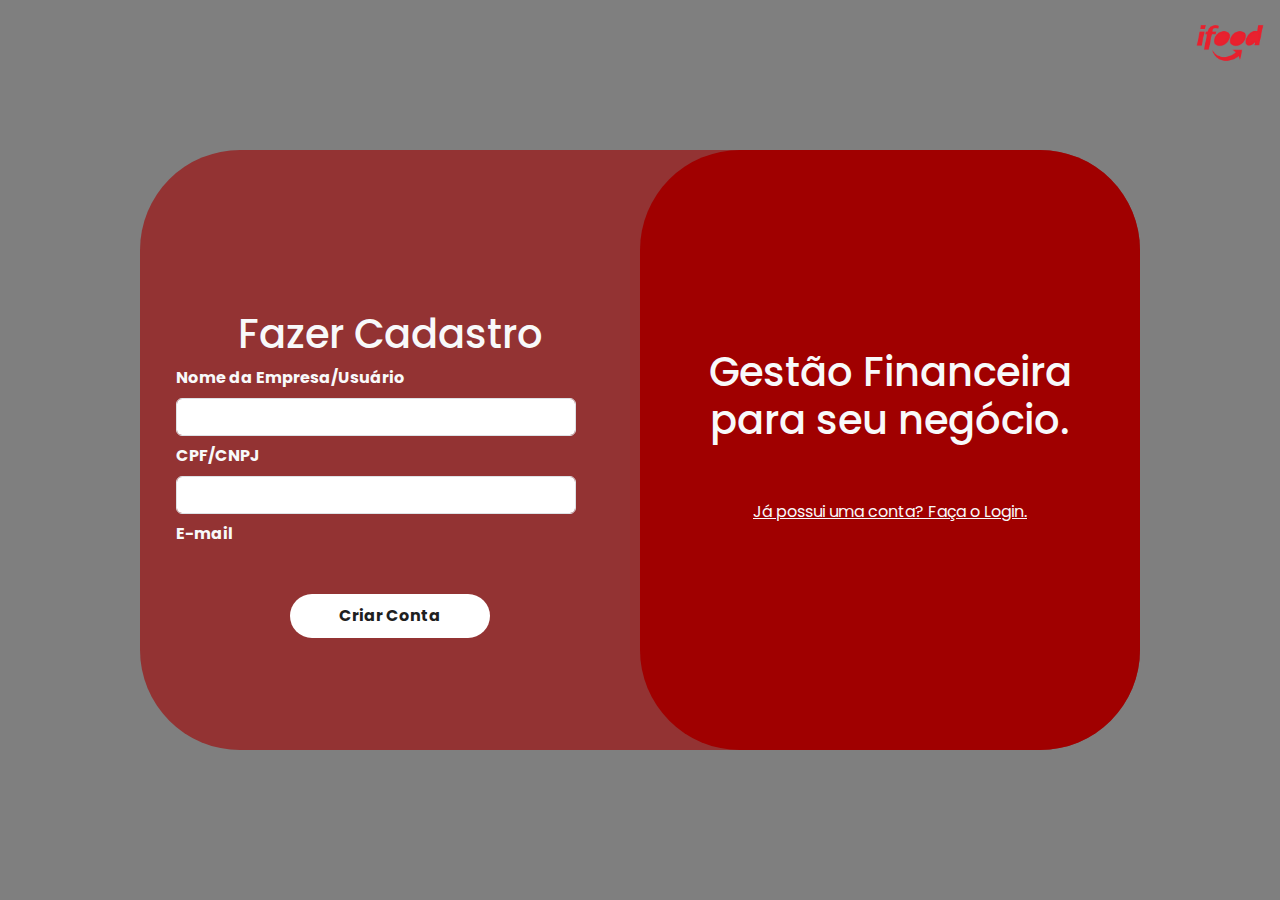
==== pages/index.html @ 4eb73649 "index" ====
<!DOCTYPE html>
<html lang="pt-br">
<head>
    <meta charset="UTF-8">
    <meta name="viewport" content="width=device-width, initial-scale=1.0">
    <title>Cadastro - Gestão iFood</title>
    <link rel="preconnect" href="https://fonts.googleapis.com">
    <link rel="preconnect" href="https://fonts.gstatic.com" crossorigin>
    <link href="https://fonts.googleapis.com/css2?family=Poppins:wght@400;700&display=swap" rel="stylesheet">
    <link rel="stylesheet" href="https://cdn.jsdelivr.net/npm/bootstrap@5.3.3/dist/css/bootstrap.min.css">
    <link rel="stylesheet" href="../style/login.css">
</head>
<body>
    <img class="logo-ifood" src="../assets/img/ifood.png">
    <div class="container d-flex justify-content-center align-items-center vh-100">
        <div class="telaLogin row">
            <div class="login col-12 col-md-6 text-light">
                <h1 class="text-center md-mt-5 md-pb-5">Fazer Cadastro</h1>
                <form>
                    <div class="scroll-container">
                        <div class="mb-2 ms-4">
                            <label for="nome-empresa" class="form-label fw-bold text-colored">Nome da Empresa/Usuário</label>
                            <input type="text" id="nome-empresa" class="form-control" required>
                        </div>
                        <div class="mb-2 ms-4">
                            <label for="cpf" class="form-label fw-bold text-colored">CPF/CNPJ</label>
                            <input type="text" id="cpfCnpj" class="form-control" required>
                        </div>
                        <div class="mb-2 ms-4">
                            <label for="email" class="form-label fw-bold text-colored">E-mail</label>
                            <input type="email" id="email" class="form-control" required>
                        </div>
                        <div class="mb-2 ms-4">
                            <label for="telefone" class="form-label fw-bold text-colored">Telefone</label>
                            <input type="tel" id="telefone" class="form-control" required>
                        </div>
                        <div class="mb-2 ms-4">
                            <label for="senha" class="form-label fw-bold text-colored">Senha</label>
                            <input type="password" id="senha" class="form-control" required>
                        </div>
                        <div class="mb-2 ms-4">
                            <label for="confirmar-senha" class="form-label fw-bold text-colored">Confirmar Senha</label>
                            <input type="password" id="confirmar-senha" class="form-control" required>
                        </div>
                    </div>
                </form>
                <div class="d-flex justify-content-center">
                    <a href="menu.html" class="botao-login mt-5">Criar Conta</a>
                </div>
            </div>
            <div class="textoDireita text-light text-center col-12 col-md-6 p-5">
                <h1 class="pb-5">Gestão Financeira para seu negócio.</h1>
                <a class="text-light" href="./login.html">Já possui uma conta? Faça o Login.</a>
            </div>
        </div>
    </div>

    <script src="https://cdn.jsdelivr.net/npm/bootstrap@5.3.3/dist/js/bootstrap.bundle.min.js"></script>
    <script src="../js/cadastro.js"></script>

</body>
</html>
---- style/login.css ----
@import url('logo.css');
@import url('reset.css');


body {
    background-image: linear-gradient(rgba(0, 0, 0, 0.5), rgba(0, 0, 0, 0.5)), 
    url('../assets/img/background.png');
    background-size: cover;
    background-position: left;
    background-repeat: no-repeat;
}

.login {
    margin-top: 60px;
}

.telaLogin {
    background-color: rgba(160, 0, 0, 0.6);
    height: 600px;
    width: 1000px;
    border-radius: 100px;
}

.telaLogin h1 {
    margin-top: 100px;
}

.botao-login {
    background-color: white;
    color: rgb(31, 31, 31);
    border-radius: 40px;
    border: none;
    padding: 10px 20px;
    font-size: 16px;
    font-weight: 700;
    width: 200px;
    text-decoration: none;
    text-align: center;
}

.textoDireita {
    background-color: #A00000;
    height: 600px;
    border-radius: 100px;
}

.textoDireita h1{
    margin-top: 150px;
}

.form-control {
    width: 400px;
}

.scroll-container {
    max-height: 180px; /* Defina a altura máxima do contêiner */
    overflow-y: auto;  /* Permite o scroll vertical */
    padding-right: 15px; /* Adiciona padding para evitar que o conteúdo seja oculto pelo scroll */
}


@media only screen and (max-width: 600px) {
    body {
      max-width: 100%;
      background-image: linear-gradient(rgba(0, 0, 0, 0.6), rgba(0, 0, 0, 0.6)), 
      url('../assets/img/bgloginimage.png');
    }

    .form-control {
        width: 226px;
    }


    .telaLogin {
        background-color: #A00000;
        display: flex;
        align-items: center;
        justify-content: center;
        width: 300px;
        border-radius: 40px;
        height: 460px;
        margin-bottom: 15px;
    }

    .telaLogin h1 {
        margin-top: 0;
    }

    .textoDireita {
        background-color: #A00000;
        height: 20px;
        padding: 0;
    }

    .textoDireita h1{
        display: none;
    }
  }
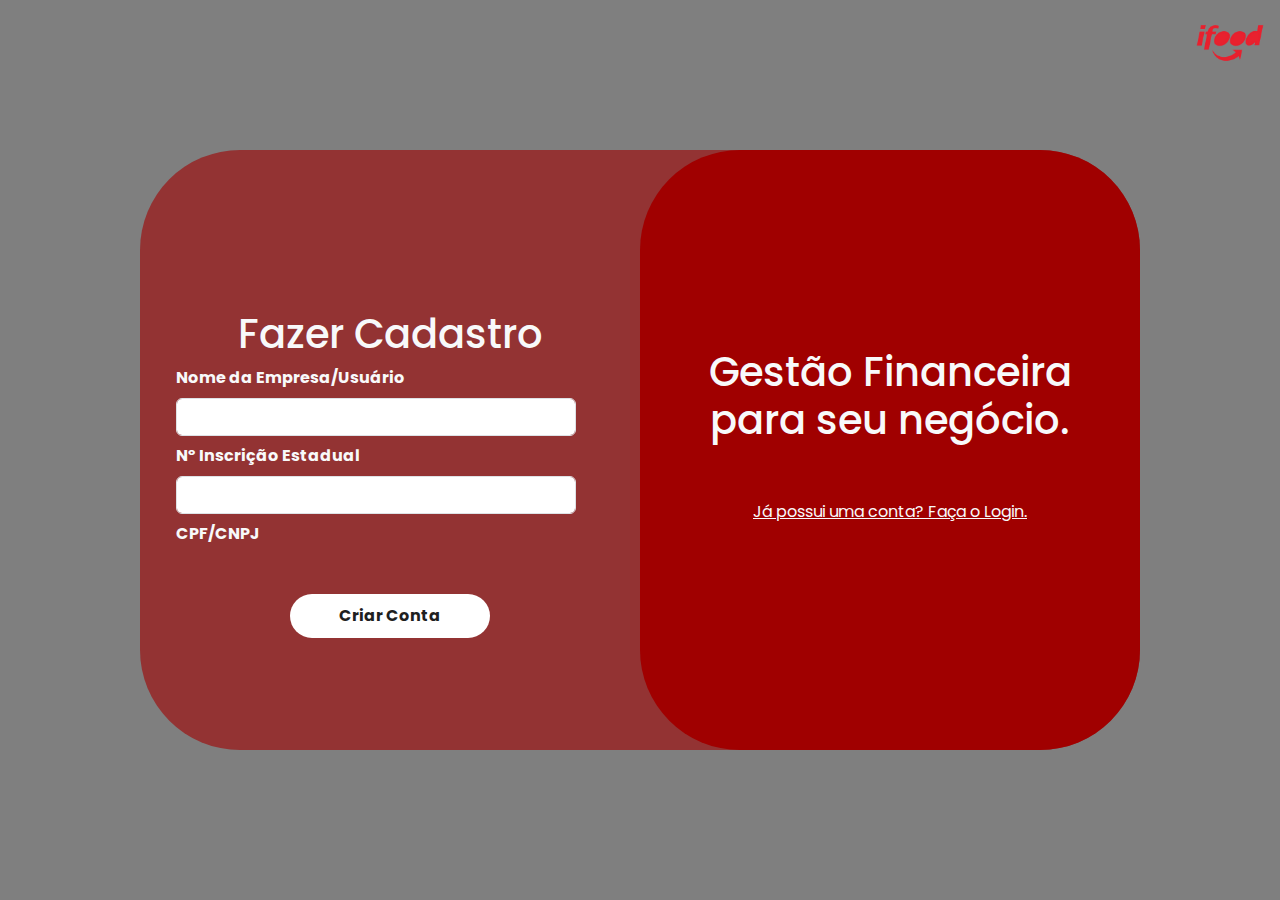
==== commit 696eb8b6: "projeto finalizado" ====
--- a/pages/index.html
+++ b/pages/index.html
@@ -21,6 +21,10 @@
                         <div class="mb-2 ms-4">
                             <label for="nome-empresa" class="form-label fw-bold text-colored">Nome da Empresa/Usuário</label>
                             <input type="text" id="nome-empresa" class="form-control" required>
+                        </div>
+                        <div class="mb-2 ms-4">
+                            <label for="cpf" class="form-label fw-bold text-colored">Nº Inscrição Estadual</label>
+                            <input type="text" id="ie" class="form-control" required>
                         </div>
                         <div class="mb-2 ms-4">
                             <label for="cpf" class="form-label fw-bold text-colored">CPF/CNPJ</label>
--- a/style/login.css
+++ b/style/login.css
@@ -53,9 +53,9 @@
 }
 
 .scroll-container {
-    max-height: 180px; /* Defina a altura máxima do contêiner */
-    overflow-y: auto;  /* Permite o scroll vertical */
-    padding-right: 15px; /* Adiciona padding para evitar que o conteúdo seja oculto pelo scroll */
+    max-height: 180px; 
+    overflow-y: auto;  
+    padding-right: 15px; 
 }
 
 
